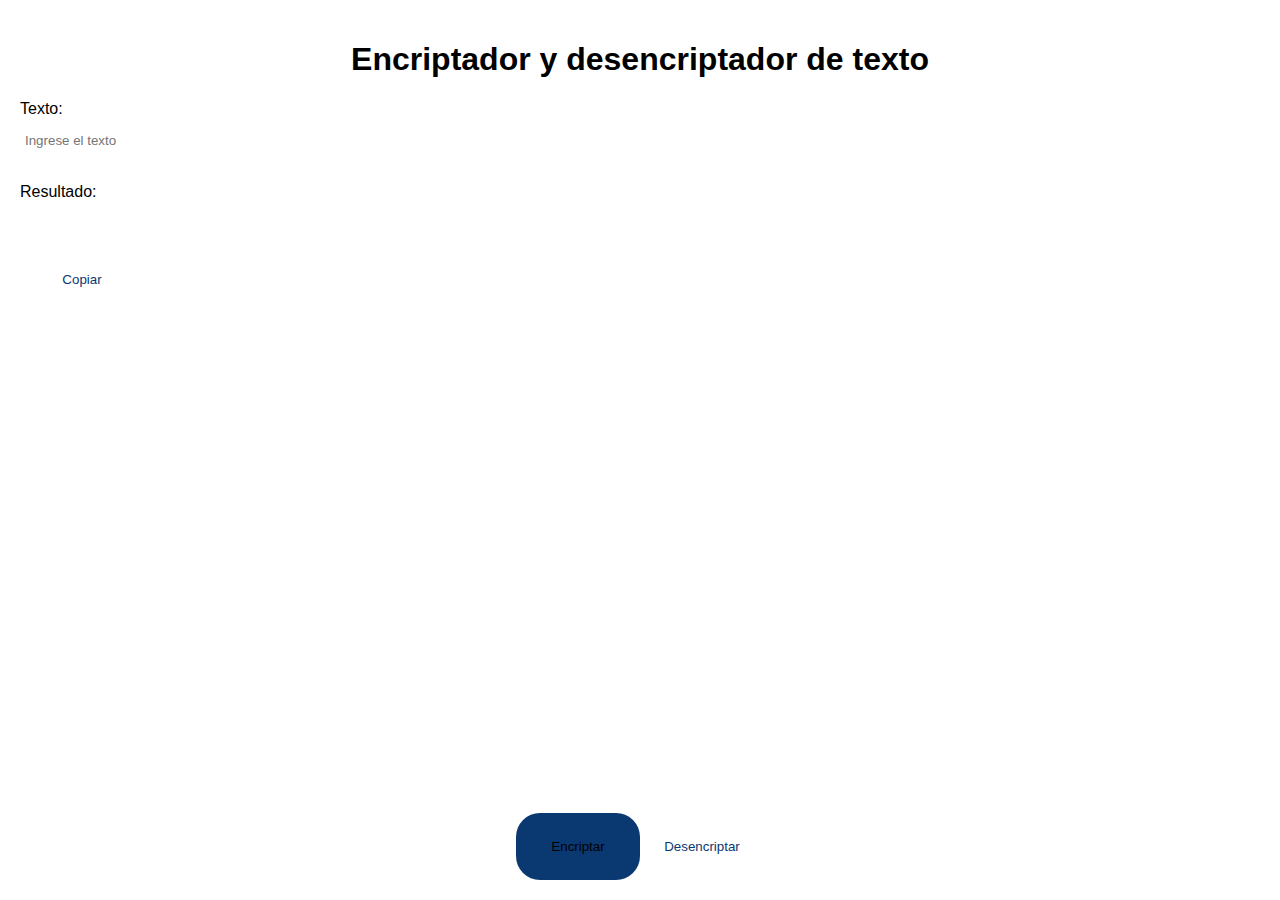
==== Proyecto.html @ 088188d8 "Add files via upload" ====
<!DOCTYPE html>
<html>
<head>
    <meta charset="UTF-8">
    <meta name="viewport" content="width=device-width, initial-scale=1.0">
    <title>Encriptador y desencriptador de texto</title>
    <style>
        body {
            font-family: Arial, sans-serif;
            margin: 0;
            padding: 20px;
        }
        
        h1 {
            text-align: center;
        }
        
        label {
            display: block;
            margin-bottom: 10px;
        }
        
        input[type="text"] {
            width: 100%;
            padding: 5px;
            margin-bottom: 10px;
            border: none;

        }
        
        input[type="text"]:focus {
            border-color: #0A3871;
        }

        .button-container {
            display: flex;
            justify-content: center;
            margin-top: 500px;
        }
        
        button {
            width: 10%;
            height: 67px;
            border-radius: 24px;
            border: 1px;
            padding: 24px;
            gap: 8px;
        }
        
        .encrypt-button {
            background-color: #0A3871;

        }
        
        .decrypt-button {
            background-color: white;
            color: #0A3871;
        }

        .copy {
            background-color: white;
            color: #0A3871;
        }
        
        .result {
            margin-top: 20px;
        }
    </style>
</head>
<body>
    <h1>Encriptador y desencriptador de texto</h1>
    
    <label for="text">Texto:</label>
    <input type="text" id="text" placeholder="Ingrese el texto">
    
    <div class="result">
        <label for="result">Resultado:</label>
        <input type="text" id="result" readonly>
        <button class="copy" onclick="copyResult()">Copiar</button>
    </div>
    
    <div class="button-container">
        <button class="encrypt-button" onclick="encryptText()">Encriptar</button>
        <button class="decrypt-button" onclick="decryptText()">Desencriptar</button>
    </div>
    
    <script>
        function encryptText() {
            var text = document.getElementById("text").value.toLowerCase();
            var result = encrypt(text);
            
            document.getElementById("result").value = result;
        }
        
        function decryptText() {
            var text = document.getElementById("text").value.toLowerCase();
            var result = decrypt(text);
            
            document.getElementById("result").value = result;
        }
        
        function encrypt(text) {
            text = text.replace(/e/g, "enter");
            text = text.replace(/i/g, "imes");
            text = text.replace(/a/g, "ai");
            text = text.replace(/o/g, "ober");
            text = text.replace(/u/g, "ufat");
            
            return text;
        }
        
        function decrypt(text) {
            text = text.replace(/enter/g, "e");
            text = text.replace(/imes/g, "i");
            text = text.replace(/ai/g, "a");
            text = text.replace(/ober/g, "o");
            text = text.replace(/ufat/g, "u");
            
            return text;
        }
        
        function copyResult() {
            var result = document.getElementById("result");
            result.select();
            result.setSelectionRange(0, 99999);
            document.execCommand("copy");
            alert("Texto copiado al portapapeles.");
        }
    </script>
</body>
</html>
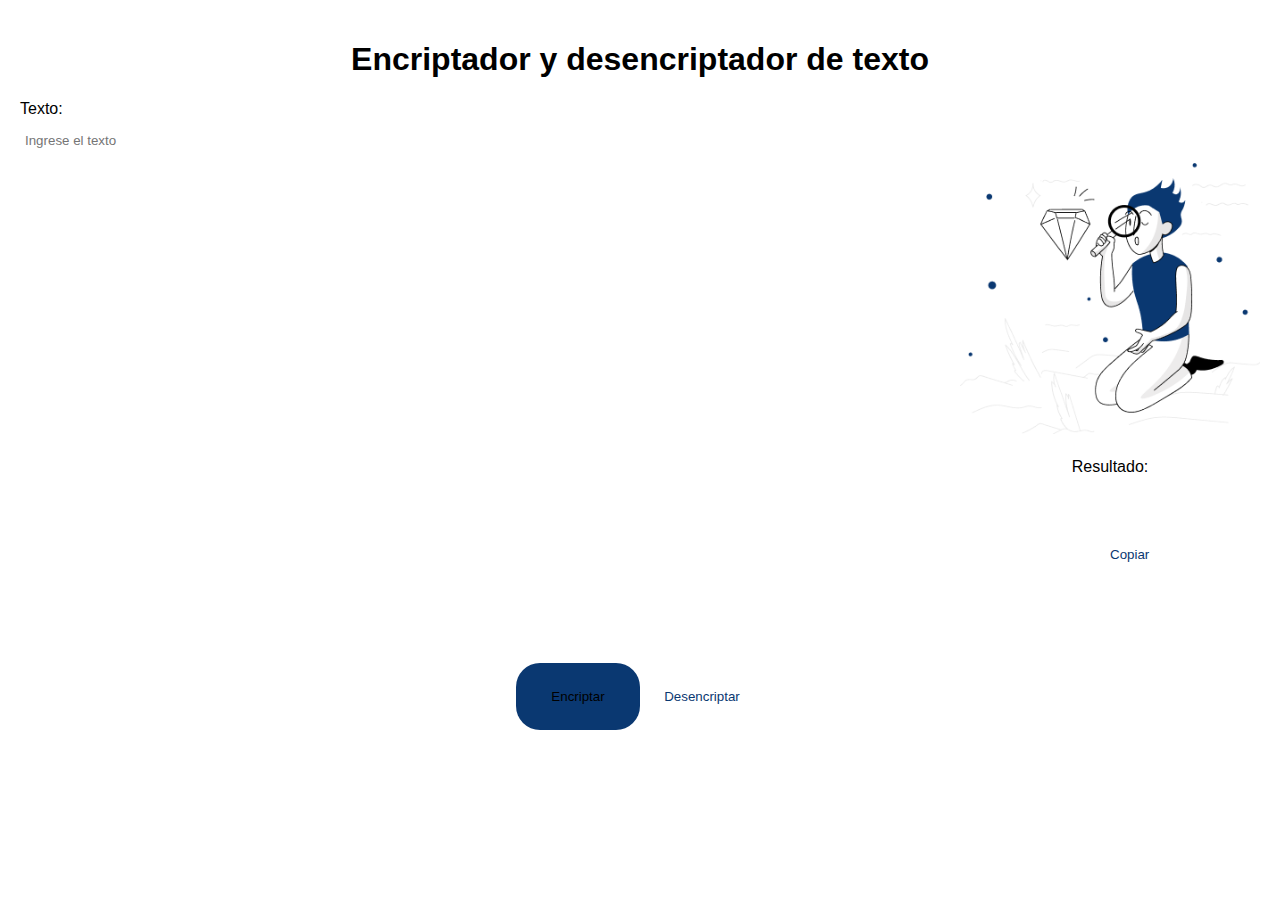
==== commit 93a2ff34: "Add files via upload" ====
--- a/Proyecto.html
+++ b/Proyecto.html
@@ -65,6 +65,18 @@
         .result {
             margin-top: 20px;
         }
+
+        .image-container {
+            float: right;
+            max-width: 300px;
+            margin-left: 20px;
+            text-align: center;
+        }
+        
+        .image-container img {
+            width: 100%;
+            height: auto;
+        }
     </style>
 </head>
 <body>
@@ -73,11 +85,17 @@
     <label for="text">Texto:</label>
     <input type="text" id="text" placeholder="Ingrese el texto">
     
-    <div class="result">
-        <label for="result">Resultado:</label>
-        <input type="text" id="result" readonly>
-        <button class="copy" onclick="copyResult()">Copiar</button>
+    <div class="image-container">
+        <img src="Imagen1.png" alt="Imagen" />
+
+        <div class="result">
+            <label for="result">Resultado:</label>
+            <input type="text" id="result" readonly>
+            <button class="copy" onclick="copyResult()">Copiar</button>
+        </div>
+
     </div>
+    
     
     <div class="button-container">
         <button class="encrypt-button" onclick="encryptText()">Encriptar</button>
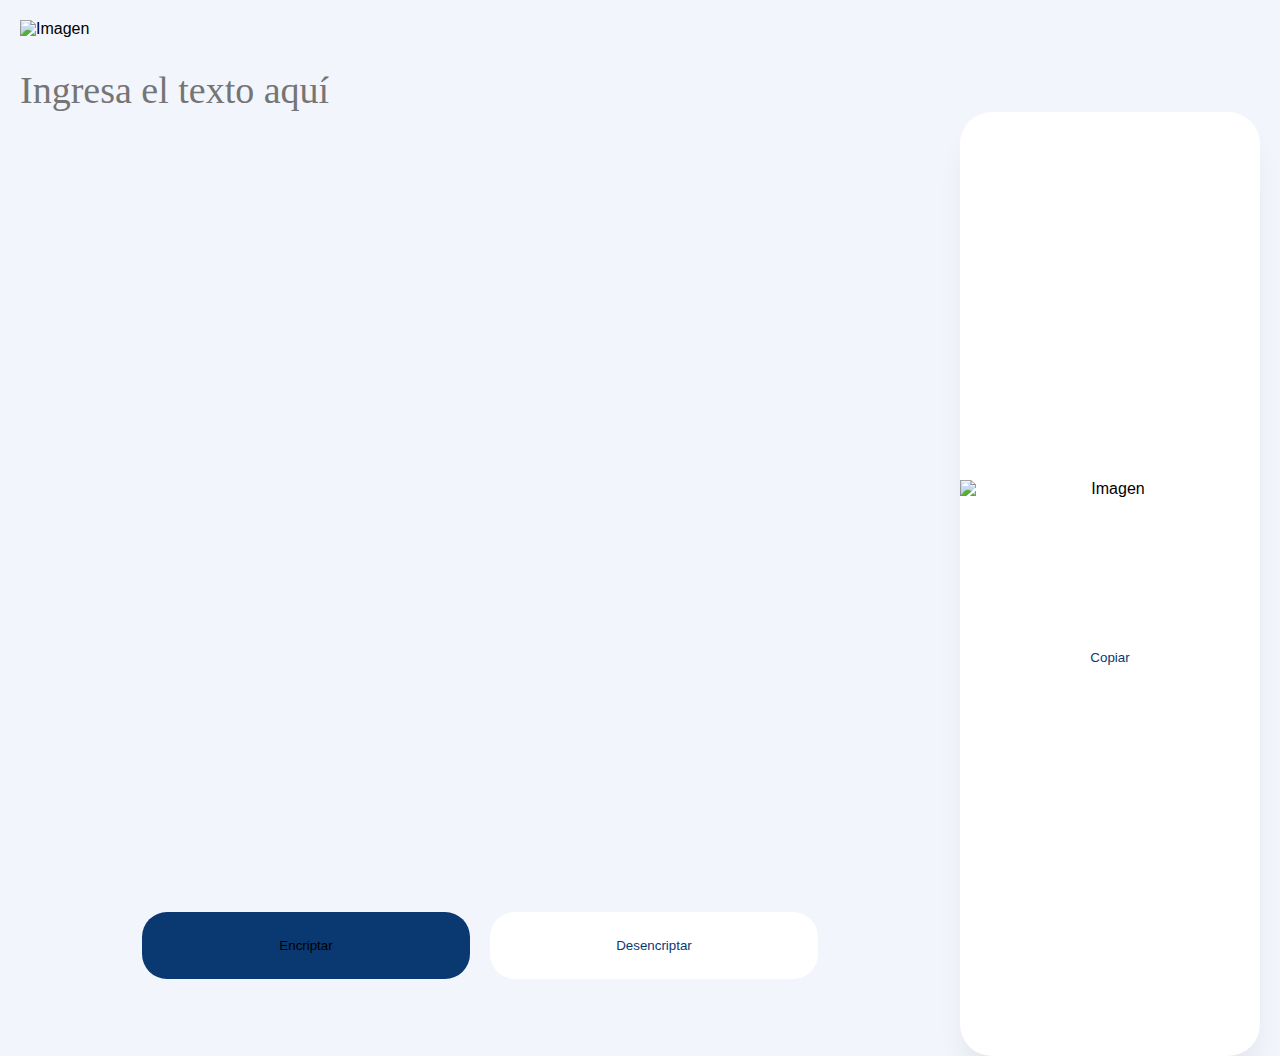
==== commit 4c34e16e: "Add files via upload" ====
--- a/Proyecto.html
+++ b/Proyecto.html
@@ -9,6 +9,13 @@
             font-family: Arial, sans-serif;
             margin: 0;
             padding: 20px;
+            background: var(--light-blue-light-blue-100, #F3F5FC);
+        }
+
+        .image-t {
+            width: 220px;
+            height: 48px;
+            flex-shrink: 0;
         }
         
         h1 {
@@ -21,11 +28,19 @@
         }
         
         input[type="text"] {
+            background: var(--color-main);
+            height: 100%;
             width: 100%;
-            padding: 5px;
-            margin-bottom: 10px;
-            border: none;
-
+            padding: 0;
+            border: 0;
+            outline: none;
+            border-color: none;
+            font-family: Inter;
+            font-weight: 400;
+            font-size: 38px;
+            color: var(--color-accent-1);
+            resize: none;
+            text-align: 1000;
         }
         
         input[type="text"]:focus {
@@ -35,24 +50,36 @@
         .button-container {
             display: flex;
             justify-content: center;
-            margin-top: 500px;
+            margin-top: 800px;
         }
         
         button {
-            width: 10%;
+            width: 40%;
             height: 67px;
-            border-radius: 24px;
+            border-radius: 25px;
             border: 1px;
             padding: 24px;
             gap: 8px;
         }
         
         .encrypt-button {
+            width: 328px;
+            height: 67px;
+            border-radius: 25px;
+            border: 1px;
+            padding: 24px;
+            gap: 8px;
             background-color: #0A3871;
 
         }
         
         .decrypt-button {
+            width: 328px;
+            height: 67px;
+            border-radius: 25px;
+            border: 1px;
+            padding: 24px;
+            gap: 8px;
             background-color: white;
             color: #0A3871;
         }
@@ -62,10 +89,27 @@
             color: #0A3871;
         }
         
+        .image-container {
+            width: 400px;
+            height: 1000px; /* Aumenta la altura para hacer la imagen más larga */
+            flex-shrink: 0;
+            display: flex;
+            flex-direction: column;
+            align-items: center;
+        }
+        
+        .image-container img {
+            width: 100%;
+            height: 4000%;
+        }
+        
         .result {
-            margin-top: 20px;
-        }
-
+            margin-top: 80px; /* Ajusta el valor para mover el resultado hacia abajo */
+            display: flex;
+            flex-direction: column;
+            align-items: center;
+        }
+        
         .image-container {
             float: right;
             max-width: 300px;
@@ -77,28 +121,40 @@
             width: 100%;
             height: auto;
         }
+
+        .image-container {
+            width: 400px;
+            height: 944px;
+            flex-shrink: 0;
+            display: flex;
+            align-items: center;
+            justify-content: center;
+        }
+        
     </style>
 </head>
 <body>
-    <h1>Encriptador y desencriptador de texto</h1>
-    
-    <label for="text">Texto:</label>
-    <input type="text" id="text" placeholder="Ingrese el texto">
-    
-    <div class="image-container">
-        <img src="Imagen1.png" alt="Imagen" />
-
-        <div class="result">
-            <label for="result">Resultado:</label>
-            <input type="text" id="result" readonly>
-            <button class="copy" onclick="copyResult()">Copiar</button>
-        </div>
-
+    
+    <div class="image-t">
+        <img src="C:\Users\FABER\Desktop\proyecto alura\Proyecto_AluraLatam\Logo.png" alt="Imagen" />
     </div>
+    
+    <input type="text" id="external-text" placeholder="Ingresa el texto aquí">
+
+<div class="image-container" style="border-radius: 32px; background: var(--white, #FFF); box-shadow: 0px 24px 32px -8px rgba(0, 0, 0, 0.08);">
+    <img src="C:\Users\FABER\Desktop\proyecto alura\Proyecto_AluraLatam\Imagen1.png" alt="Imagen" />
+
+    <div class="result">
+        <input type="text" id="internal-text" readonly>
+        <button class="copy" onclick="copyResult()">Copiar</button>
+    </div>
+</div>
+
     
     
     <div class="button-container">
         <button class="encrypt-button" onclick="encryptText()">Encriptar</button>
+        <span style="margin: 10px;"></span>
         <button class="decrypt-button" onclick="decryptText()">Desencriptar</button>
     </div>
     
@@ -144,6 +200,18 @@
             document.execCommand("copy");
             alert("Texto copiado al portapapeles.");
         }
+
+        const externalText = document.getElementById("external-text");
+    const internalText = document.getElementById("internal-text");
+
+    externalText.addEventListener("input", function() {
+        if (externalText.value.trim() !== "") {
+            internalText.value = "Ningun mensaje fue encontrado " + externalText.value;
+        } else {
+            internalText.value = "";
+        }
+    });
+
     </script>
 </body>
 </html>
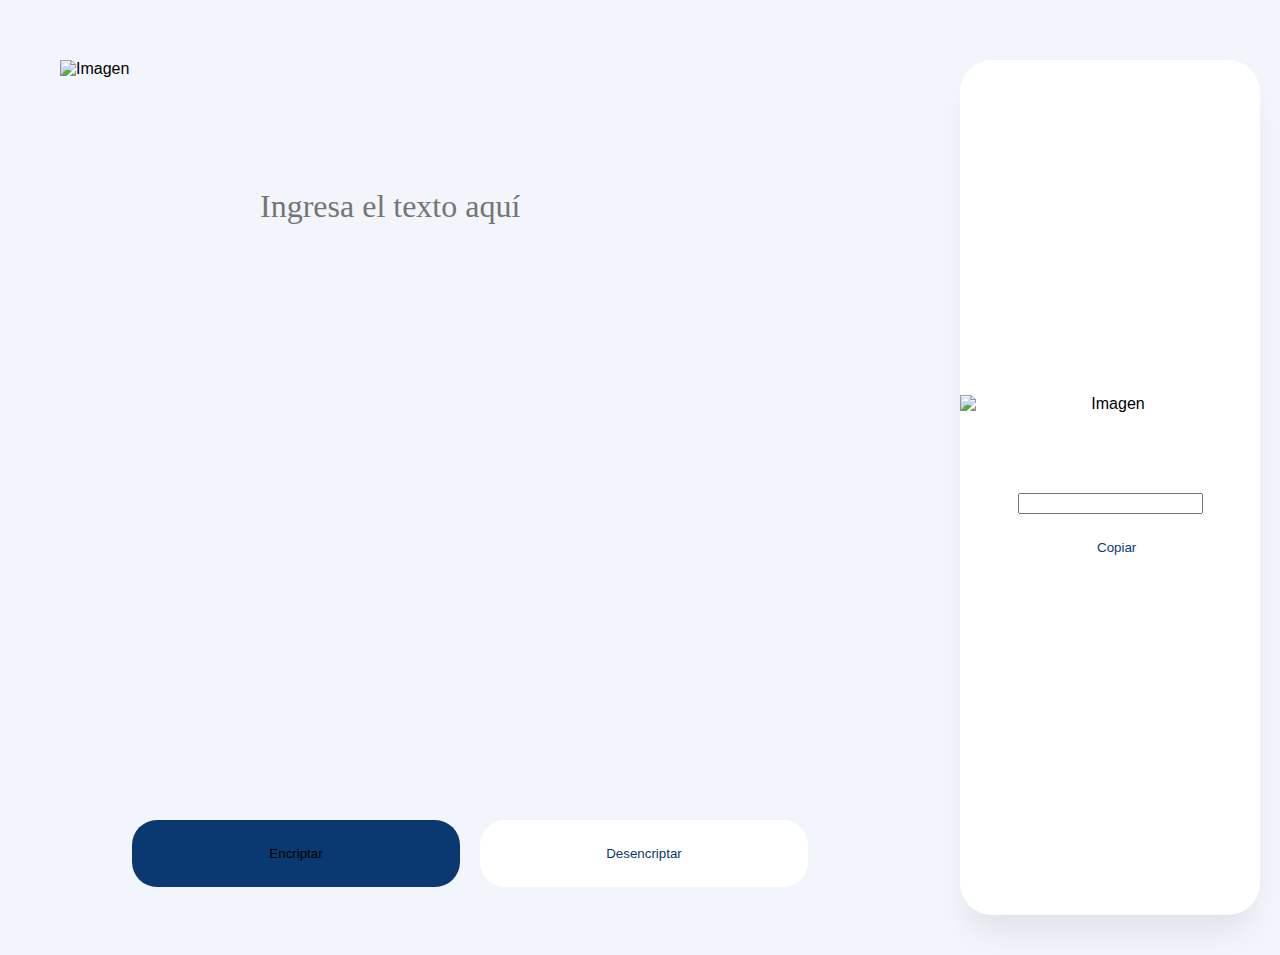
==== commit 659dc361: "Add files via upload" ====
--- a/Proyecto.html
+++ b/Proyecto.html
@@ -12,8 +12,17 @@
             background: var(--light-blue-light-blue-100, #F3F5FC);
         }
 
-        .image-t {
-            width: 220px;
+        .image-ta {
+            position: relative;
+            margin-left: 40px;
+            margin-top: 40px;
+            position: absolute;
+        top: 20px; /* Ajusta la posición vertical según sea necesario */
+        left: 20px; /* Ajusta la posición horizontal según sea necesario */
+        }
+
+        .image-ta .image-t {
+            width: 120px;
             height: 48px;
             flex-shrink: 0;
         }
@@ -27,7 +36,18 @@
             margin-bottom: 10px;
         }
         
-        input[type="text"] {
+        .input-container {
+            position: relative;
+            margin-left: 240px;
+            margin-top: 168px;
+        position: absolute;
+        top: 20px; /* Ajusta la posición vertical según sea necesario */
+        left: 20px; /* Ajusta la posición horizontal según sea necesario */
+        
+    }
+        
+
+        .input-container input[type="text"] {
             background: var(--color-main);
             height: 100%;
             width: 100%;
@@ -37,10 +57,11 @@
             border-color: none;
             font-family: Inter;
             font-weight: 400;
-            font-size: 38px;
+            font-size: 32px;
             color: var(--color-accent-1);
             resize: none;
-            text-align: 1000;
+            text-align: none ;
+            
         }
         
         input[type="text"]:focus {
@@ -89,19 +110,8 @@
             color: #0A3871;
         }
         
-        .image-container {
-            width: 400px;
-            height: 1000px; /* Aumenta la altura para hacer la imagen más larga */
-            flex-shrink: 0;
-            display: flex;
-            flex-direction: column;
-            align-items: center;
-        }
-        
-        .image-container img {
-            width: 100%;
-            height: 4000%;
-        }
+        
+     
         
         .result {
             margin-top: 80px; /* Ajusta el valor para mover el resultado hacia abajo */
@@ -109,49 +119,86 @@
             flex-direction: column;
             align-items: center;
         }
-        
+
+
+        .image-container {
+            width: 400px;
+            height: 944px; /* Aumenta la altura para hacer la imagen más larga */
+            flex-shrink: 0;
+            display: flex;
+            flex-direction: column;
+            align-items: center;
+        }
+        
+
+        .image-container {
+            position: relative;
+            margin-left: 40px;
+            margin-top: 40px;
+        }
+        .image-container {
+            max-width: 90%;
+            height: auto;
+            margin: 40px auto; /* Ajusta los márgenes según sea necesario */
+            text-align: center;
+            display: flex;
+            flex-direction: column;
+            align-items: center;
+            justify-content: center;
+        }
+
         .image-container {
             float: right;
             max-width: 300px;
-            margin-left: 20px;
+            margin-left: 40px;
             text-align: center;
         }
+        
+         .image-container {
+            width: 400px;
+            height: 855px;
+            flex-shrink: 0;
+            display: flex;
+            align-items: center;
+            justify-content: center;
+        }
+
+      
+
+        
         
         .image-container img {
             width: 100%;
             height: auto;
         }
 
-        .image-container {
-            width: 400px;
-            height: 944px;
-            flex-shrink: 0;
-            display: flex;
-            align-items: center;
-            justify-content: center;
-        }
-        
+       
     </style>
 </head>
 <body>
     
-    <div class="image-t">
-        <img src="C:\Users\FABER\Desktop\proyecto alura\Proyecto_AluraLatam\Logo.png" alt="Imagen" />
-    </div>
-    
-    <input type="text" id="external-text" placeholder="Ingresa el texto aquí">
-
-<div class="image-container" style="border-radius: 32px; background: var(--white, #FFF); box-shadow: 0px 24px 32px -8px rgba(0, 0, 0, 0.08);">
-    <img src="C:\Users\FABER\Desktop\proyecto alura\Proyecto_AluraLatam\Imagen1.png" alt="Imagen" />
-
-    <div class="result">
-        <input type="text" id="internal-text" readonly>
-        <button class="copy" onclick="copyResult()">Copiar</button>
-    </div>
-</div>
-
-    
-    
+
+    <div class="image-container" style="border-radius: 32px; background: var(--white, #FFF); box-shadow: 0px 24px 32px -8px rgba(0, 0, 0, 0.08);">
+        <img src="C:\Users\exiao\OneDrive\Escritorio\Alura\Proyecto_AluraLatam-main\Imagen1.png" alt="Imagen" />
+
+        <div class="result">
+            <input type="text" id="internal-text" readonly>
+            <button class="copy" onclick="copyResult()">Copiar</button>
+        </div>
+    </div>
+
+    <div class="image-ta">
+        <img src="C:\Users\exiao\OneDrive\Escritorio\Alura\Proyecto_AluraLatam-main\Logo.png" alt="Imagen" class="image-t">
+    </div>
+
+    
+  
+    
+    <div class="input-container">
+        <input type="text" id="external-text" placeholder="Ingresa el texto aquí">
+    </div>
+
+
     <div class="button-container">
         <button class="encrypt-button" onclick="encryptText()">Encriptar</button>
         <span style="margin: 10px;"></span>
@@ -160,17 +207,17 @@
     
     <script>
         function encryptText() {
-            var text = document.getElementById("text").value.toLowerCase();
+            var text = document.getElementById("external-text").value.toLowerCase();
             var result = encrypt(text);
             
-            document.getElementById("result").value = result;
+            document.getElementById("internal-text").value = result;
         }
         
         function decryptText() {
-            var text = document.getElementById("text").value.toLowerCase();
+            var text = document.getElementById("external-text").value.toLowerCase();
             var result = decrypt(text);
             
-            document.getElementById("result").value = result;
+            document.getElementById("internal-text").value = result;
         }
         
         function encrypt(text) {
@@ -194,7 +241,7 @@
         }
         
         function copyResult() {
-            var result = document.getElementById("result");
+            var result = document.getElementById("internal-text");
             result.select();
             result.setSelectionRange(0, 99999);
             document.execCommand("copy");
@@ -202,16 +249,15 @@
         }
 
         const externalText = document.getElementById("external-text");
-    const internalText = document.getElementById("internal-text");
-
-    externalText.addEventListener("input", function() {
-        if (externalText.value.trim() !== "") {
-            internalText.value = "Ningun mensaje fue encontrado " + externalText.value;
-        } else {
-            internalText.value = "";
-        }
-    });
-
+        const internalText = document.getElementById("internal-text");
+
+        externalText.addEventListener("input", function() {
+            if (externalText.value.trim() !== "") {
+                internalText.value = "Ningun mensaje fue encontrado " + externalText.value;
+            } else {
+                internalText.value = "";
+            }
+        });
     </script>
 </body>
-</html>
+</html>